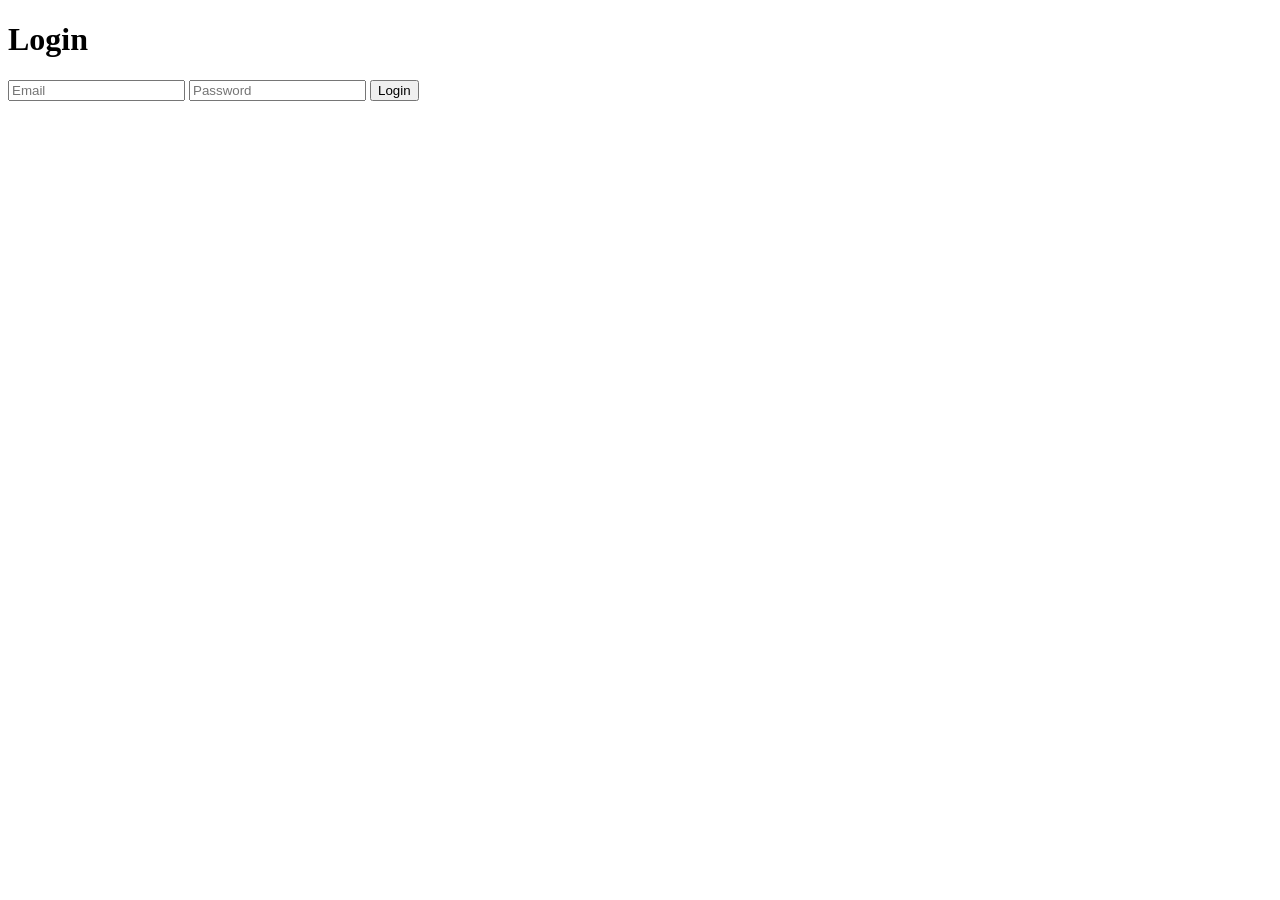
==== index.html @ a1902ec9 "Add files via upload" ====
<!DOCTYPE html>
<html lang="en">

<head>
    <meta charset="UTF-8">
    <meta name="viewport" content="width=device-width, initial-scale=1.0">
    <link rel="stylesheet" href="css/style.css">
    <title>Cleanup Nepal - Login</title>
</head>

<body>
    <div class="login-container">
        <h1>Login</h1>
        <form id="loginForm">
            <input type="email" id="email" placeholder="Email" required>
            <input type="password" id="password" placeholder="Password" required>
            <button type="submit">Login</button>
        </form>
        <p id="error" class="error"></p>
    </div>
    <script src="js/script.js"></script>
</body>

</html>
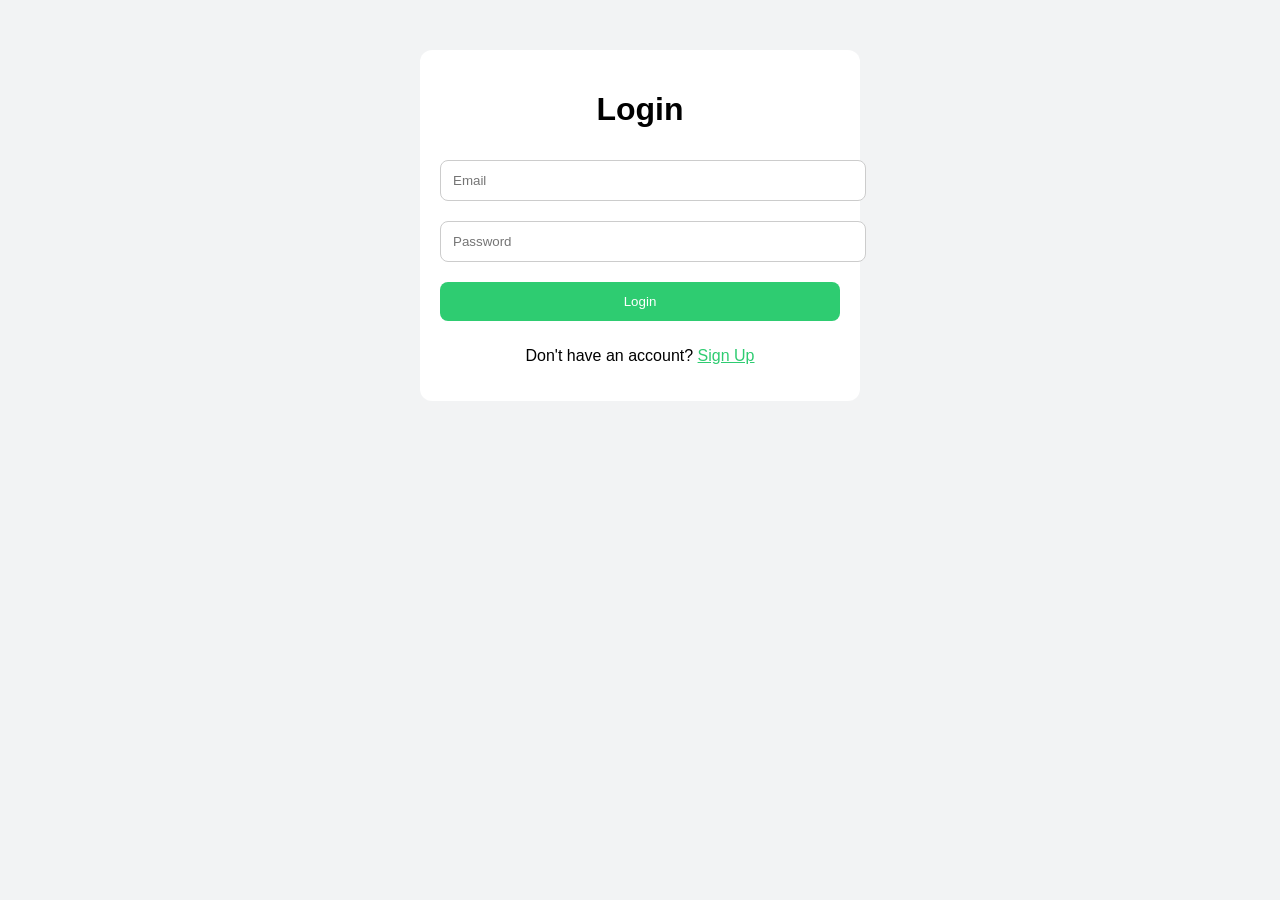
==== commit 85c19465: "Commit" ====
--- a/index.html
+++ b/index.html
@@ -4,21 +4,128 @@
 <head>
     <meta charset="UTF-8">
     <meta name="viewport" content="width=device-width, initial-scale=1.0">
-    <link rel="stylesheet" href="css/style.css">
-    <title>Cleanup Nepal - Login</title>
+    <title>Cleanup Nepal - Login / Sign Up</title>
+    <style>
+        body {
+            font-family: 'Poppins', sans-serif;
+            background-color: #f2f3f4;
+            margin: 0;
+        }
+
+        .container {
+            max-width: 400px;
+            margin: 50px auto;
+            padding: 20px;
+            background: #fff;
+            border-radius: 12px;
+            text-align: center;
+        }
+
+        input,
+        button {
+            width: 100%;
+            padding: 12px;
+            margin: 10px 0;
+            border-radius: 8px;
+            border: 1px solid #ccc;
+        }
+
+        button {
+            background-color: #2ECC71;
+            color: #fff;
+            border: none;
+            cursor: pointer;
+        }
+
+        .error {
+            color: red;
+        }
+
+        .toggle-link {
+            color: #2ECC71;
+            cursor: pointer;
+            text-decoration: underline;
+        }
+
+        .hidden {
+            display: none;
+        }
+    </style>
 </head>
 
 <body>
-    <div class="login-container">
-        <h1>Login</h1>
+    <div class="container">
+        <h1 id="formTitle">Login</h1>
+
         <form id="loginForm">
-            <input type="email" id="email" placeholder="Email" required>
-            <input type="password" id="password" placeholder="Password" required>
+            <input type="email" id="loginEmail" placeholder="Email" required>
+            <input type="password" id="loginPassword" placeholder="Password" required>
             <button type="submit">Login</button>
         </form>
+
+        <form id="signupForm" class="hidden">
+            <input type="text" id="signupName" placeholder="Full Name" required>
+            <input type="email" id="signupEmail" placeholder="Email" required>
+            <input type="password" id="signupPassword" placeholder="Password" required>
+            <button type="submit">Sign Up</button>
+        </form>
+
         <p id="error" class="error"></p>
+        <p id="toggleText">
+            <span id="toggleMessage">Don't have an account?</span>
+            <span class="toggle-link" id="toggleForm">Sign Up</span>
+        </p>
     </div>
-    <script src="js/script.js"></script>
+
+    <script>
+        const loginForm = document.getElementById('loginForm');
+        const signupForm = document.getElementById('signupForm');
+        const toggleFormLink = document.getElementById('toggleForm');
+        const formTitle = document.getElementById('formTitle');
+        const toggleMessage = document.getElementById('toggleMessage');
+        const errorText = document.getElementById('error');
+
+        toggleFormLink.addEventListener('click', () => {
+            loginForm.classList.toggle('hidden');
+            signupForm.classList.toggle('hidden');
+
+            if (loginForm.classList.contains('hidden')) {
+                formTitle.innerText = "Sign Up";
+                toggleMessage.innerText = "Already have an account?";
+                toggleFormLink.innerText = "Login";
+                errorText.innerText = "";
+            } else {
+                formTitle.innerText = "Login";
+                toggleMessage.innerText = "Don't have an account?";
+                toggleFormLink.innerText = "Sign Up";
+                errorText.innerText = "";
+            }
+        });
+
+        loginForm.addEventListener('submit', function (e) {
+            e.preventDefault();
+            const email = document.getElementById('loginEmail').value;
+            const password = document.getElementById('loginPassword').value;
+
+            if (email === "test@example.com" && password === "12345") {
+                window.location.href = "dashboard.html";
+            } else {
+                errorText.innerText = "Invalid email or password";
+            }
+        });
+
+        signupForm.addEventListener('submit', function (e) {
+            e.preventDefault();
+            const name = document.getElementById('signupName').value;
+            const email = document.getElementById('signupEmail').value;
+            const password = document.getElementById('signupPassword').value;
+
+            console.log("Sign Up Data:", { name, email, password });
+            errorText.style.color = "green";
+            errorText.innerText = "Sign Up successful! You can now login.";
+            toggleFormLink.click();
+        });
+    </script>
 </body>
 
 </html>
